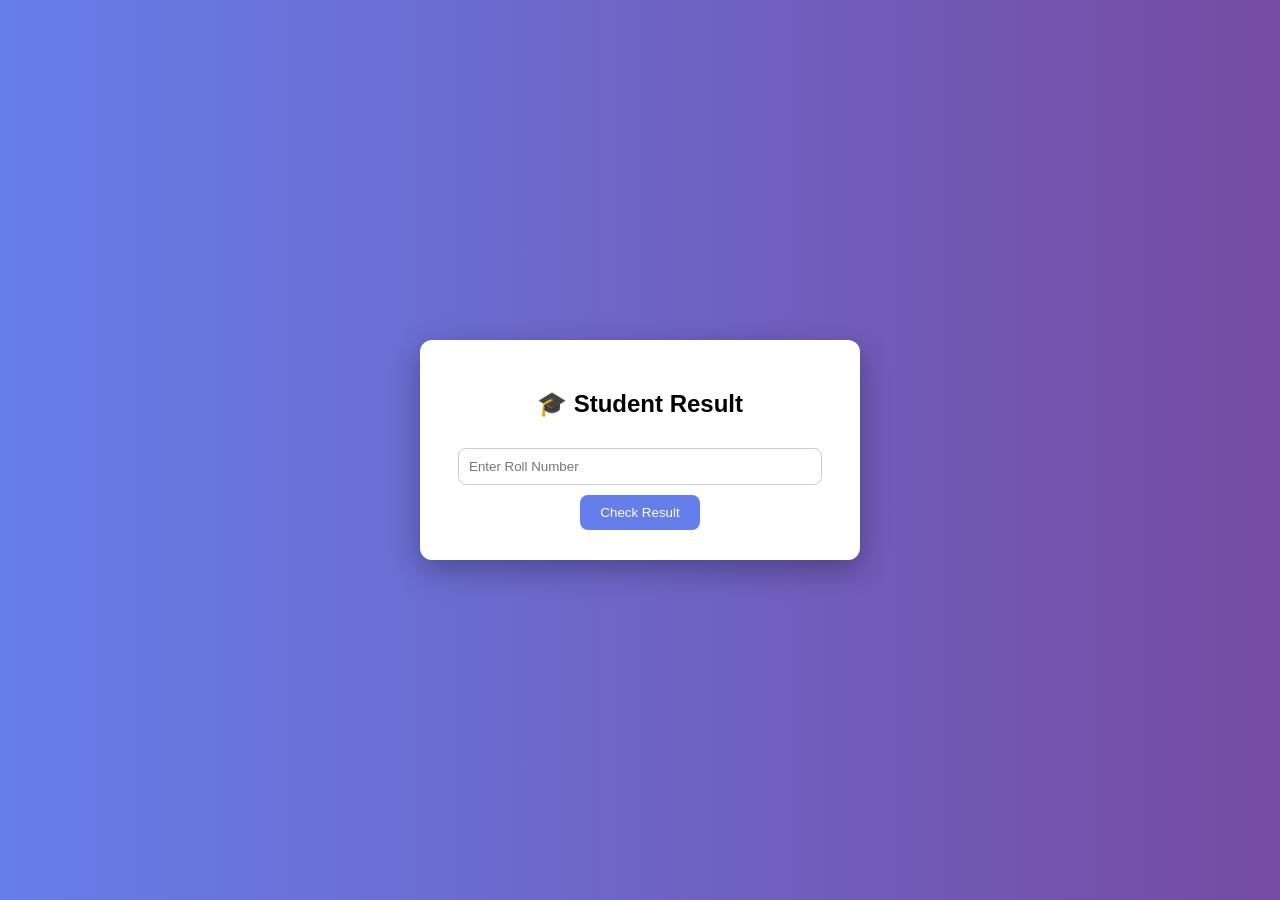
==== public/dashboard.html @ eef47139 "Initial project commit" ====
<!DOCTYPE html>
<html>
<head>
    <title>Dashboard</title>
    <link rel="stylesheet" href="style.css">
</head>
<body>

<div class="container">
    <div class="card">
        <h2>🎓 Student Result</h2>

        <input type="text" id="roll" placeholder="Enter Roll Number">
        <button onclick="getResult()">Check Result</button>

        <div id="resultBox"></div>
    </div>
</div>

<script src="script.js"></script>
</body>
</html>
---- public/style.css ----
body {
    margin: 0;
    font-family: 'Segoe UI', sans-serif;
    background: linear-gradient(to right, #667eea, #764ba2);
}

.container {
    height: 100vh;
    display: flex;
    justify-content: center;
    align-items: center;
}

.card {
    background: white;
    padding: 30px;
    border-radius: 12px;
    width: 380px;
    text-align: center;
    box-shadow: 0 10px 30px rgba(0,0,0,0.3);
}

input {
    width: 90%;
    padding: 10px;
    margin: 10px 0;
    border-radius: 8px;
    border: 1px solid #ccc;
}

button {
    padding: 10px 20px;
    background: #667eea;
    color: white;
    border: none;
    border-radius: 8px;
    cursor: pointer;
}

button:hover {
    background: #5a67d8;
}
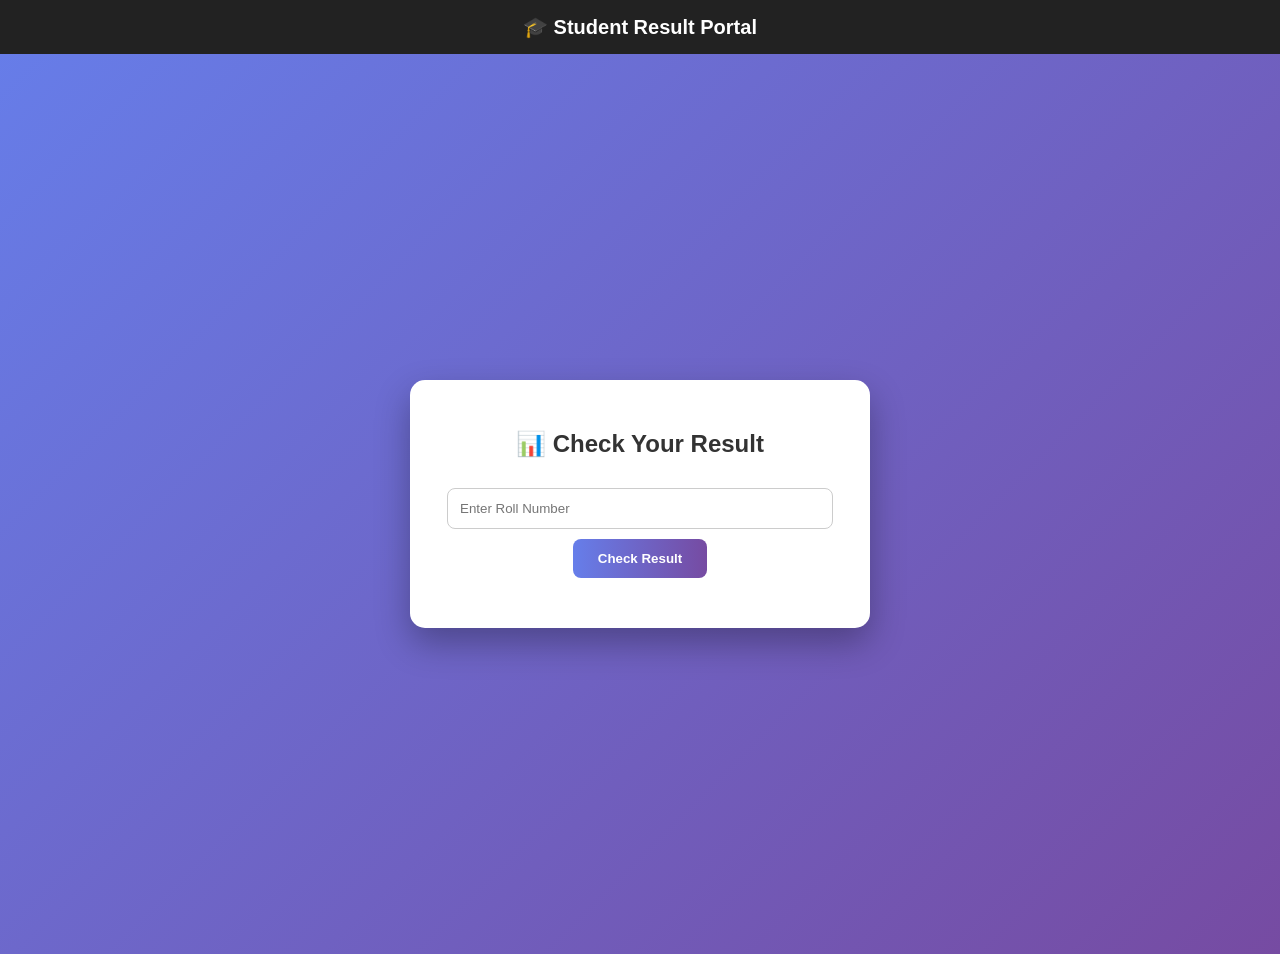
==== commit 7e01380f: "add Jenkinsfile" ====
--- a/public/dashboard.html
+++ b/public/dashboard.html
@@ -1,14 +1,18 @@
 <!DOCTYPE html>
 <html>
 <head>
-    <title>Dashboard</title>
+    <title>Student Dashboard</title>
     <link rel="stylesheet" href="style.css">
 </head>
 <body>
 
+<div class="navbar">
+    🎓 Student Result Portal
+</div>
+
 <div class="container">
     <div class="card">
-        <h2>🎓 Student Result</h2>
+        <h2>📊 Check Your Result</h2>
 
         <input type="text" id="roll" placeholder="Enter Roll Number">
         <button onclick="getResult()">Check Result</button>
--- a/public/style.css
+++ b/public/style.css
@@ -1,7 +1,15 @@
+.navbar {
+    background: #222;
+    color: white;
+    padding: 15px;
+    text-align: center;
+    font-size: 20px;
+    font-weight: bold;
+}
 body {
     margin: 0;
     font-family: 'Segoe UI', sans-serif;
-    background: linear-gradient(to right, #667eea, #764ba2);
+    background: linear-gradient(135deg, #667eea, #764ba2);
 }
 
 .container {
@@ -14,29 +22,64 @@
 .card {
     background: white;
     padding: 30px;
-    border-radius: 12px;
-    width: 380px;
+    border-radius: 15px;
+    width: 400px;
     text-align: center;
-    box-shadow: 0 10px 30px rgba(0,0,0,0.3);
+    box-shadow: 0 15px 35px rgba(0,0,0,0.3);
+}
+
+h2 {
+    margin-bottom: 20px;
+    color: #333;
 }
 
 input {
     width: 90%;
-    padding: 10px;
+    padding: 12px;
     margin: 10px 0;
     border-radius: 8px;
     border: 1px solid #ccc;
+    outline: none;
+}
+
+input:focus {
+    border-color: #667eea;
 }
 
 button {
-    padding: 10px 20px;
-    background: #667eea;
+    padding: 12px 25px;
+    background: linear-gradient(to right, #667eea, #764ba2);
     color: white;
     border: none;
     border-radius: 8px;
     cursor: pointer;
+    font-weight: bold;
 }
 
 button:hover {
-    background: #5a67d8;
+    opacity: 0.9;
+}
+
+table {
+    margin-top: 20px;
+    border-collapse: collapse;
+    width: 100%;
+}
+
+table, th, td {
+    border: 1px solid #ddd;
+}
+
+th {
+    background: #667eea;
+    color: white;
+    padding: 10px;
+}
+
+td {
+    padding: 10px;
+}
+
+#resultBox {
+    margin-top: 20px;
 }
